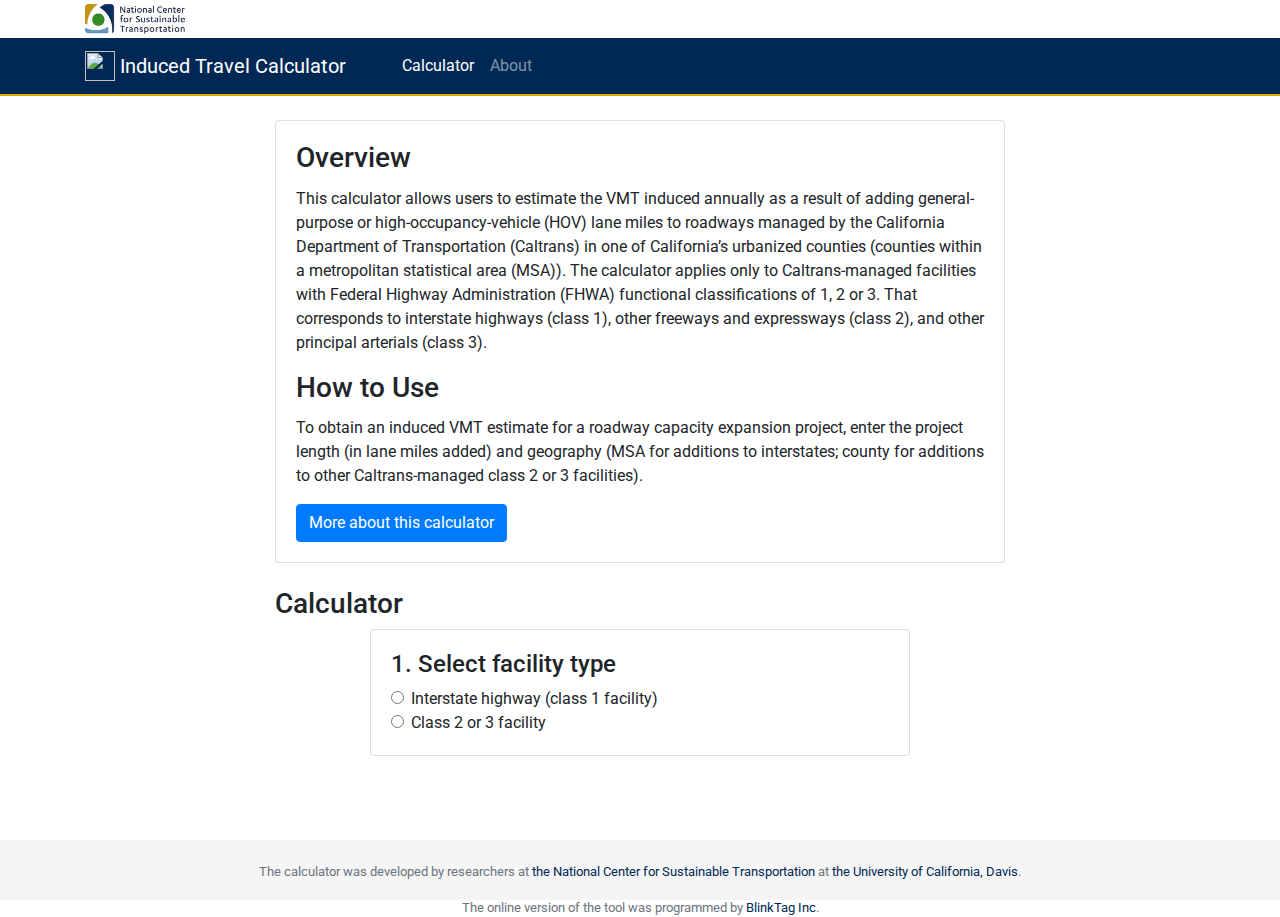
==== index.html @ fd03654e "Change absolute path from /induced-travel-calculator to /" ====
<!doctype html>
<html lang="en">

<head>
  <meta charset="utf-8">
  <meta name="viewport" content="width=device-width, initial-scale=1, shrink-to-fit=no">
  <link rel="canonical" href="https://travelcalculator.ncst.ucdavis.edu" />

  <!-- Global site tag (gtag.js) - Google Analytics -->
  <script async src="https://www.googletagmanager.com/gtag/js?id=UA-306190-23"></script>
  <script>
    window.dataLayer = window.dataLayer || [];
    function gtag(){dataLayer.push(arguments);}
    gtag('js', new Date());

    gtag('config', 'UA-306190-23');
  </script>


  <link rel="apple-touch-icon" sizes="180x180" href="/apple-touch-icon.png">
  <link rel="icon" type="image/png" sizes="32x32" href="/favicon-32x32.png">
  <link rel="icon" type="image/png" sizes="16x16" href="/favicon-16x16.png">
  <link rel="manifest" href="/site.webmanifest">
  <meta name="msapplication-TileColor" content="#da532c">
  <meta name="theme-color" content="#ffffff">

  <link href="https://fonts.googleapis.com/css?family=Roboto:400,400i,700" rel="stylesheet">
  <link rel="stylesheet" href="https://use.fontawesome.com/releases/v5.7.2/css/all.css" integrity="sha384-fnmOCqbTlWIlj8LyTjo7mOUStjsKC4pOpQbqyi7RrhN7udi9RwhKkMHpvLbHG9Sr" crossorigin="anonymous">
  <link href="https://stackpath.bootstrapcdn.com/bootstrap/4.3.1/css/bootstrap.min.css" rel="stylesheet" integrity="sha384-ggOyR0iXCbMQv3Xipma34MD+dH/1fQ784/j6cY/iJTQUOhcWr7x9JvoRxT2MZw1T" crossorigin="anonymous">
  <link rel="stylesheet" href="/css/style.css">

  <title>Induced Travel Calculator | Calculator</title>
</head>

<body>
  <div>
    <div class="container mt-1 mb-1">
      <a href="https://ncst.ucdavis.edu/">
        <img src="/images/ncst-logo.jpg" width="100" height="30" />
      </a>
    </div>
  </div>
  <nav class="navbar navbar-expand-md navbar-dark bg-blue">
    <div class="container">
      <a class="navbar-brand mr-md-5" href="https://ncst.ucdavis.edu">
        <img src="/images/logo.png" width="30" height="30" class="d-inline-block align-top" alt="">
        Induced Travel Calculator
      </a>
      <button class="navbar-toggler" type="button" data-toggle="collapse" data-target="#navbarText" aria-controls="navbarText" aria-expanded="false" aria-label="Toggle navigation">
        <span class="navbar-toggler-icon"></span>
      </button>
      <div class="collapse navbar-collapse" id="navbarText">
        <ul class="navbar-nav mr-auto">
          <li class="nav-item active">
            <a class="nav-link" href="/">Calculator <span class="sr-only">(current)</span></a>
          </li>
          <li class="nav-item">
            <a class="nav-link" href="/about.html">About</a>
          </li>
        </ul>
      </div>
    </div>
  </nav>
  <div class="container pb-5">
    <div class="row">
      <div class="col-md-8 offset-md-2 mt-4">
        <div class="card">
          <div class="card-body">
            <h3 class="card-title"><i class="fas fa-info-circle"></i> Overview</h3>
            <p class="card-text">This calculator allows users to estimate the VMT induced annually as a result of adding general-purpose or high-occupancy-vehicle (HOV) lane miles to roadways managed by the California Department of Transportation (Caltrans) in one of
                California’s urbanized counties (counties within a metropolitan statistical area (MSA)). The calculator applies only to Caltrans-managed facilities with Federal Highway Administration (FHWA) functional classifications of 1, 2 or 3. That corresponds to interstate highways (class 1), other freeways and expressways (class 2), and other principal arterials (class 3).</p>
            <h3 class="card-title"><i class="fas fa-question-circle"></i> How to Use</h3>
            <p class="card-text">To obtain an induced VMT estimate for a roadway capacity expansion project, enter the project length (in lane miles added) and geography (MSA for additions to interstates; county for additions to other Caltrans-managed class 2 or 3
              facilities).</p>
            <a href="/about.html" class="btn btn-primary">More about this calculator</a>
          </div>
        </div>
          
        
      </div>
    </div>
    <div class="row">
      <div class="col-md-8 offset-md-2 mt-4">
        <h3><i class="fas fa-calculator"></i> Calculator</h3>
      </div>
    </div>
    <div class="row">
      <div class="col-md-6 offset-md-3">
        <div class="card">
          <div class="card-body">
            <form id="vmtForm">
              <h4>1. Select facility type</h4>
              <div class="form-check">
                <input class="form-check-input" type="radio" id="facilityTypeClass1" name="facilityType" value="class1">
                <label class="form-check-label" for="facilityTypeClass1">
                  Interstate highway (class 1 facility)
                </label>
              </div>
              <div class="form-check">
                <input class="form-check-input" type="radio" id="facilityTypeClass2-3" name="facilityType" value="class2-3">
                <label class="form-check-label" for="facilityTypeClass2-3">
                  Class 2 or 3 facility
                </label>
              </div>
              <div class="form-group mt-4" style="display: none;">
                <label for="selectCounty">
                  <h4>2. Select county</h4>
                </label>
                <select class="form-control form-control-lg" id="selectCounty">
                  <option value="">Select County</option>
                  <option>Alameda</option>
                  <option>Butte</option>
                  <option>Contra Costa</option>
                  <option>El Dorado</option>
                  <option>Fresno</option>
                  <option>Imperial</option>
                  <option>Kern</option>
                  <option>Kings</option>
                  <option>Los Angeles</option>
                  <option>Madera</option>
                  <option>Marin</option>
                  <option>Merced</option>
                  <option>Monterey</option>
                  <option>Napa</option>
                  <option>Orange</option>
                  <option>Placer</option>
                  <option>Riverside</option>
                  <option>Sacramento</option>
                  <option>San Benito</option>
                  <option>San Bernardino</option>
                  <option>San Diego</option>
                  <option>San Francisco</option>
                  <option>San Joaquin </option>
                  <option>San Luis Obispo</option>
                  <option>San Mateo</option>
                  <option>Santa Barbara</option>
                  <option>Santa Clara</option>
                  <option>Santa Cruz</option>
                  <option>Shasta</option>
                  <option>Solano</option>
                  <option>Sonoma</option>
                  <option>Stanislaus</option>
                  <option>Sutter</option>
                  <option>Tulare</option>
                  <option>Ventura</option>
                  <option>Yolo</option>
                  <option>Yuba</option>
                </select>
              </div>
              <div class="form-group mt-4" style="display: none;">
                <label for="selectMSA">
                  <h4>2. Select MSA</h4>
                </label>
                <select class="form-control form-control-lg" id="selectMSA">
                  <option value="">Select MSA</option>
                  <option>Bakersfield</option>
                  <option>Chico</option>
                  <option>El Centro</option>
                  <option>Fresno</option>
                  <option>Hanford-Corcoran</option>
                  <option>Los Angeles-Long Beach-Anaheim</option>
                  <option>Madera</option>
                  <option>Merced</option>
                  <option>Modesto</option>
                  <option>Napa</option>
                  <option>Oxnard-Thousand Oaks-Ventura</option>
                  <option>Redding</option>
                  <option>Riverside-San Bernardino-Ontario</option>
                  <option>Sacramento-Roseville-Arden-Arcade</option>
                  <option>Salinas</option>
                  <option>San Diego-Carlsbad</option>
                  <option>San Francisco-Oakland-Hayward</option>
                  <option>San Jose-Sunnyvale-Santa Clara</option>
                  <option>San Luis Obispo-Paso Robles-Arroyo Grande</option>
                  <option>Santa Cruz-Watsonville</option>
                  <option>Santa Maria-Santa Barbara</option>
                  <option>Santa Rosa</option>
                  <option>Stockton-Lodi</option>
                  <option>Vallejo-Fairfield</option>
                  <option>Visalia-Porterville</option>
                  <option>Yuba City</option>
                </select>
              </div>
              <div class="form-group mt-4" style="display: none;">
                <label for="inputLaneMiles">
                  <h4>3. Input total lane miles added</h4>
                </label>
                <div class="input-group">
                  <input class="form-control form-control-lg" id="inputLaneMiles" style="max-width: 100px;" />
                  <div class="input-group-append">
                    <span class="input-group-text">miles</span>
                  </div>
                  <div class="invalid-feedback">
                    Please enter a valid number of lane miles
                  </div>
                </div>
                <button class="btn btn-blue mt-4 btn-block" type="submit">Calculate Induced Travel</button>
              </div>
            </form>
          </div>
        </div>
      </div>
    </div>
    <div class="row">
      <div class="col-md-8 offset-md-2">
        <div id="results" class="card mt-3" style="display: none;">
          <div class="card-header font-weight-bold bg-blue text-white">Results</div>
          <div class="card-body" id="resultsExist">
            <div class="results-main">
              <div id="resultsMain" class="results-main-text"></div>
              <small>(Vehicle Miles Travelled)</small>
            </div>
            <div class="results-text">
              <p><span class="result-value" id="geographyName"></span> currently has <span class="result-value" id="currentLaneMiles"></span> of <span id="facilityType"></span> on which <span class="result-value" id="currentVMT"></span> vehicle
                miles are travelled per year.</p>
              <p>A project adding <span class="result-value" id="newLaneMiles"></span> would induce an additional <span class="result-value" id="newVMT"></span> vehicle miles travelled per year.</p>
              <div id="msaNotes"></div>
              <p><small>This calculation is using an elasticity of <span class="result-value" id="elasticity"></span>.</small></p>
            </div>
            <a href="/about.html" class="btn btn-small btn-secondary">Read more about this calculator</a>
          </div>
          <div class="card-body" id="resultsNone">
            <div id="resultsNoneNapa">
            <p>We do not have enough baseline data for the Napa MSA to estimate induced VMT.</p>
            </div>
            <div id="resultsNoneOther">
              <p><span id="geographyNameNone"></span> does not have enough miles of interstate highway to use this calculator.</p>
            </div>
            <a href="/about.html" class="btn btn-small btn-blue">Read more about this calculator</a>
          </div>
        </div>
      </div>
    </div>
  </div>

  <footer class="footer">
    <div class="container">
      <p>The calculator was developed by researchers at <a href="https://ncst.ucdavis.edu/">the National Center for Sustainable Transportation</a> at <a href="https://www.ucdavis.edu/">the University of California, Davis</a>.</p>
      <p>The online version of the tool was programmed by <a href="https://blinktag.com">BlinkTag Inc</a>.</p>
    </div>
  </footer>

  <script src="https://cdn.jsdelivr.net/npm/lodash@4.17.11/lodash.min.js" integrity="sha256-7/yoZS3548fXSRXqc/xYzjsmuW3sFKzuvOCHd06Pmps=" crossorigin="anonymous"></script>
  <script src="https://unpkg.com/jquery@3.5.1/dist/jquery.js" crossorigin="anonymous"></script>
  <script src="https://unpkg.com/popper.js@1.16.1/dist/umd/popper.min.js" crossorigin="anonymous"></script>
  <script src="https://unpkg.com/bootstrap@4.6.0/dist/js/bootstrap.min.js " crossorigin="anonymous"></script>
  <script src="/js/main.js"></script>
</body>

</html>
---- css/style.css ----
body {
  font-family: 'Roboto', sans-serif;
}

.results-main {
  margin-bottom: 20px;
  text-align: center;
  background: #fbff4d;
  padding: 8px 0;
}

.results-main-text {
  font-weight: bold;
  color: #002855;
  font-size: 40px;
  line-height: 1;
}

.results-text {
  font-size: 20px;
}

.result-value {
  font-weight: bold;
  font-size: 24px;
  color: #002855;
  background: #fbff4d;
  padding: 0 4px;
}

.bg-blue {
  background-color: #002855;
  border-bottom: 2px solid #DAAA00;
}

.btn-blue {
  color: #fff;
  background-color: #002855;
  border-color: #002855;
}

.btn-blue:hover {
  color: #fff;
  background-color: #074183;
  border-color: #074183;
}

.navbar-brand {
  font-size: 1rem;
}

.footer {
  width: 100%;
  background-color: #f5f5f5;
  padding: 22px 0;
  font-size: 13px;
  color: #6c757d;
}

.footer a {
  color: #002855;
}


@media screen and (min-width: 768px) {
  .navbar-brand {
    font-size: 1.25rem;
  }
}

@media screen and (min-width: 992px) {
  /* Sticky footer styles */
  html {
    position: relative;
    min-height: 100%;
  }

  body {
    margin-bottom: 60px; /* Margin bottom by footer height */
  }

  .footer {
    position: absolute;
    bottom: 0;
    width: 100%;
    height: 60px;
    background-color: #f5f5f5;
    text-align: center;
  }
}
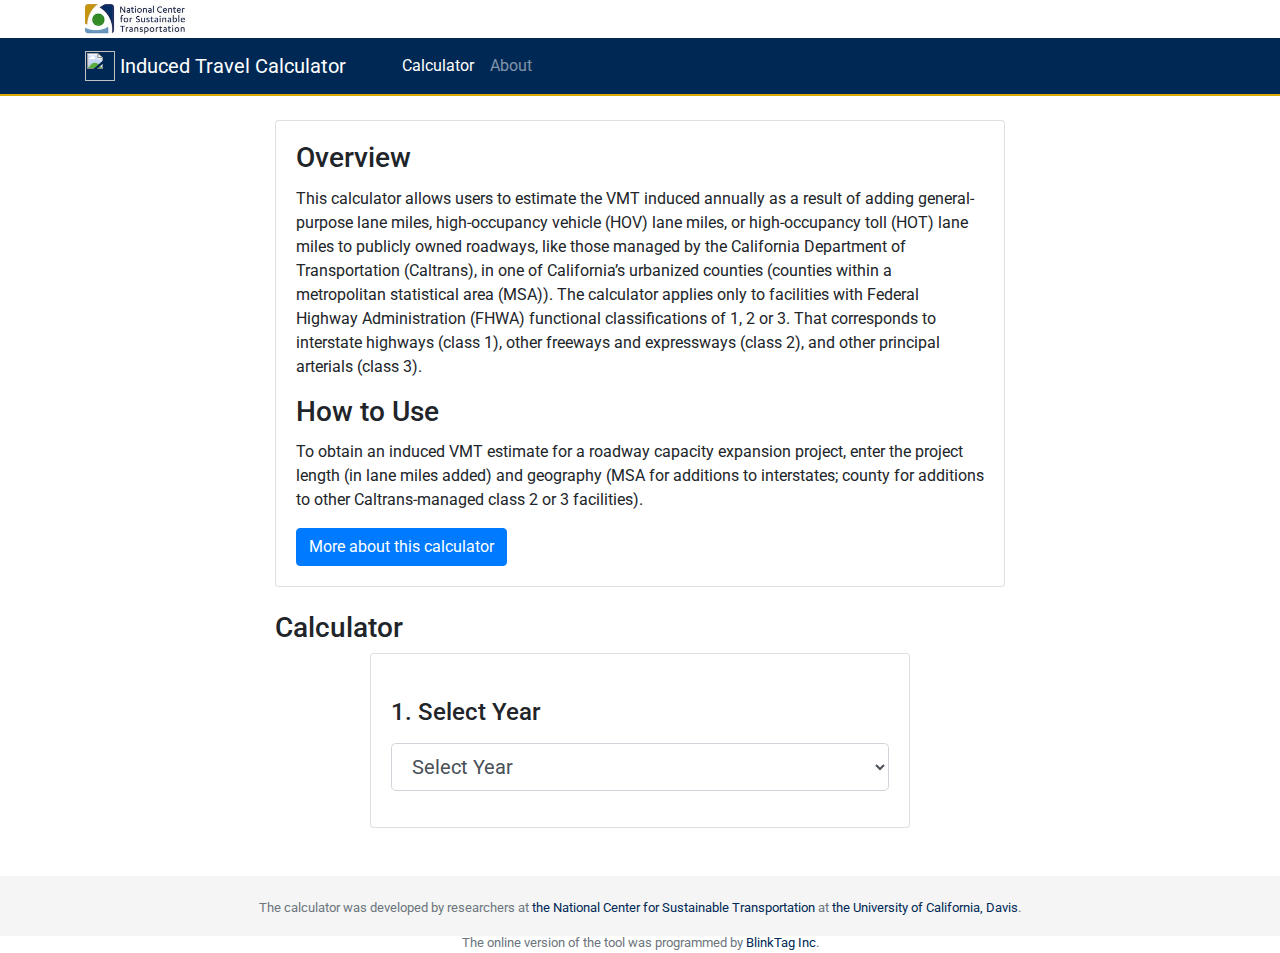
==== commit 1a29291d: "Year selector" ====
--- a/index.html
+++ b/index.html
@@ -42,7 +42,7 @@
   </div>
   <nav class="navbar navbar-expand-md navbar-dark bg-blue">
     <div class="container">
-      <a class="navbar-brand mr-md-5" href="https://ncst.ucdavis.edu">
+      <a class="navbar-brand mr-md-5" href="/">
         <img src="/images/logo.png" width="30" height="30" class="d-inline-block align-top" alt="">
         Induced Travel Calculator
       </a>
@@ -67,8 +67,8 @@
         <div class="card">
           <div class="card-body">
             <h3 class="card-title"><i class="fas fa-info-circle"></i> Overview</h3>
-            <p class="card-text">This calculator allows users to estimate the VMT induced annually as a result of adding general-purpose or high-occupancy-vehicle (HOV) lane miles to roadways managed by the California Department of Transportation (Caltrans) in one of
-                California’s urbanized counties (counties within a metropolitan statistical area (MSA)). The calculator applies only to Caltrans-managed facilities with Federal Highway Administration (FHWA) functional classifications of 1, 2 or 3. That corresponds to interstate highways (class 1), other freeways and expressways (class 2), and other principal arterials (class 3).</p>
+            <p class="card-text">This calculator allows users to estimate the VMT induced annually as a result of adding general-purpose lane miles, high-occupancy vehicle (HOV) lane miles, or high-occupancy toll (HOT) lane miles to publicly owned roadways, like those managed by the California Department of Transportation (Caltrans), in one of
+                California’s urbanized counties (counties within a metropolitan statistical area (MSA)). The calculator applies only to facilities with Federal Highway Administration (FHWA) functional classifications of 1, 2 or 3. That corresponds to interstate highways (class 1), other freeways and expressways (class 2), and other principal arterials (class 3).</p>
             <h3 class="card-title"><i class="fas fa-question-circle"></i> How to Use</h3>
             <p class="card-text">To obtain an induced VMT estimate for a roadway capacity expansion project, enter the project length (in lane miles added) and geography (MSA for additions to interstates; county for additions to other Caltrans-managed class 2 or 3
               facilities).</p>
@@ -89,22 +89,36 @@
         <div class="card">
           <div class="card-body">
             <form id="vmtForm">
-              <h4>1. Select facility type</h4>
-              <div class="form-check">
-                <input class="form-check-input" type="radio" id="facilityTypeClass1" name="facilityType" value="class1">
-                <label class="form-check-label" for="facilityTypeClass1">
-                  Interstate highway (class 1 facility)
-                </label>
-              </div>
-              <div class="form-check">
-                <input class="form-check-input" type="radio" id="facilityTypeClass2-3" name="facilityType" value="class2-3">
-                <label class="form-check-label" for="facilityTypeClass2-3">
-                  Class 2 or 3 facility
-                </label>
+              <div class="form-group mt-4">
+                <label for="selectYear">
+                  <h4>1. Select Year</h4>
+                </label>
+                <select class="form-control form-control-lg" id="selectYear">
+                  <option value="">Select Year</option>
+                  <option>2019</option>
+                  <option>2018</option>
+                  <option>2017</option>
+                  <option>2016</option>
+                </select>
+              </div>
+              <div class="form-group mt-4" style="display: none;">
+                <h4>2. Select facility type</h4>
+                <div class="form-check">
+                  <input class="form-check-input" type="radio" id="facilityTypeClass1" name="facilityType" value="class1">
+                  <label class="form-check-label" for="facilityTypeClass1">
+                    Interstate highway (class 1 facility)
+                  </label>
+                </div>
+                <div class="form-check">
+                  <input class="form-check-input" type="radio" id="facilityTypeClass2-3" name="facilityType" value="class2-3">
+                  <label class="form-check-label" for="facilityTypeClass2-3">
+                    Class 2 or 3 facility
+                  </label>
+                </div>
               </div>
               <div class="form-group mt-4" style="display: none;">
                 <label for="selectCounty">
-                  <h4>2. Select county</h4>
+                  <h4>3. Select county</h4>
                 </label>
                 <select class="form-control form-control-lg" id="selectCounty">
                   <option value="">Select County</option>
@@ -149,7 +163,7 @@
               </div>
               <div class="form-group mt-4" style="display: none;">
                 <label for="selectMSA">
-                  <h4>2. Select MSA</h4>
+                  <h4>3. Select MSA</h4>
                 </label>
                 <select class="form-control form-control-lg" id="selectMSA">
                   <option value="">Select MSA</option>
@@ -183,7 +197,7 @@
               </div>
               <div class="form-group mt-4" style="display: none;">
                 <label for="inputLaneMiles">
-                  <h4>3. Input total lane miles added</h4>
+                  <h4>4. Input total lane miles added</h4>
                 </label>
                 <div class="input-group">
                   <input class="form-control form-control-lg" id="inputLaneMiles" style="max-width: 100px;" />
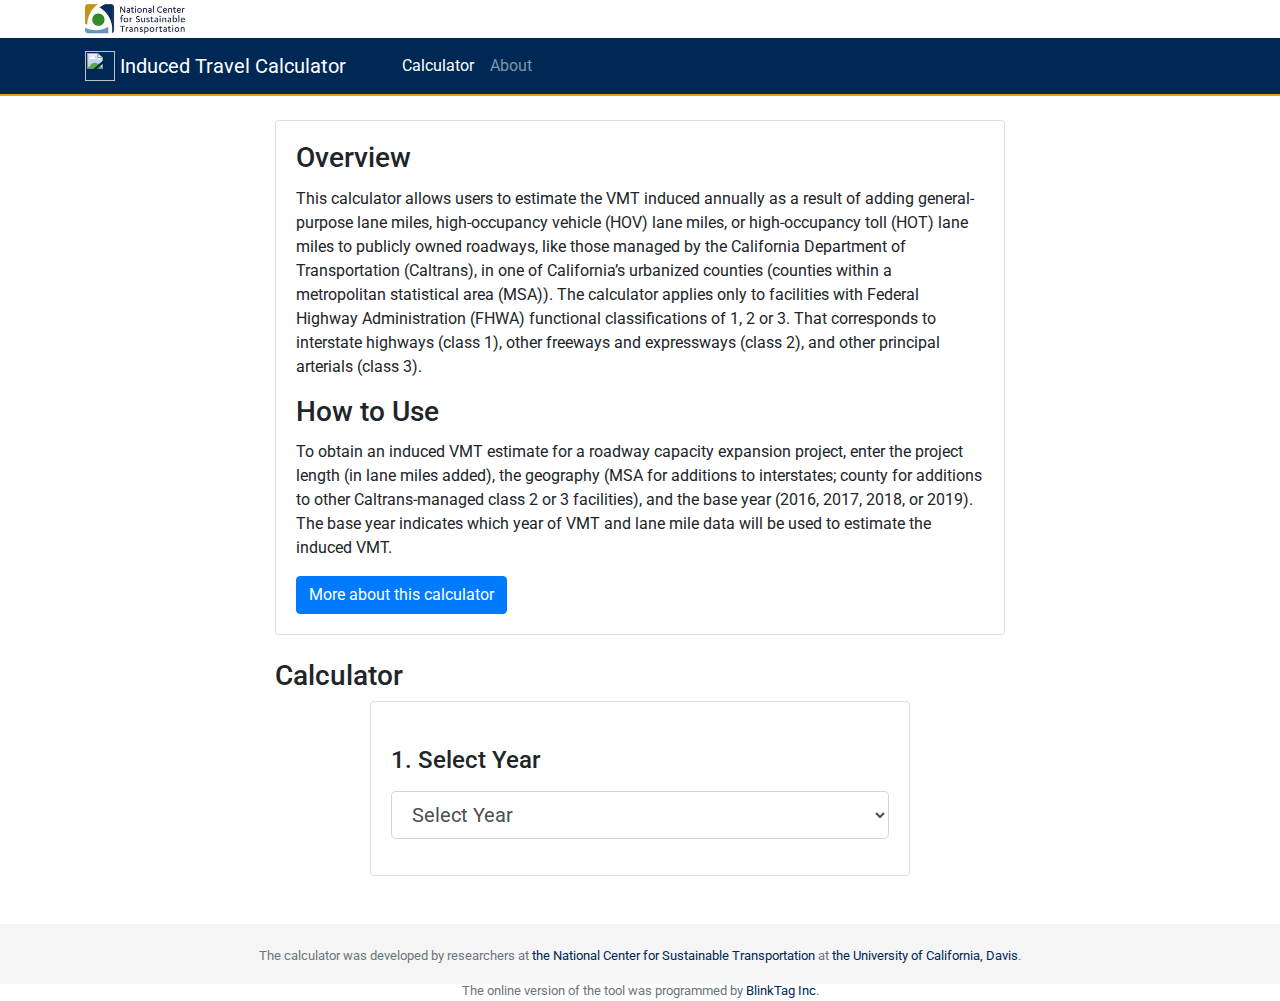
==== commit 4f8e4d68: "Updates to wording and downloadable data." ====
--- a/index.html
+++ b/index.html
@@ -67,11 +67,9 @@
         <div class="card">
           <div class="card-body">
             <h3 class="card-title"><i class="fas fa-info-circle"></i> Overview</h3>
-            <p class="card-text">This calculator allows users to estimate the VMT induced annually as a result of adding general-purpose lane miles, high-occupancy vehicle (HOV) lane miles, or high-occupancy toll (HOT) lane miles to publicly owned roadways, like those managed by the California Department of Transportation (Caltrans), in one of
-                California’s urbanized counties (counties within a metropolitan statistical area (MSA)). The calculator applies only to facilities with Federal Highway Administration (FHWA) functional classifications of 1, 2 or 3. That corresponds to interstate highways (class 1), other freeways and expressways (class 2), and other principal arterials (class 3).</p>
+            <p class="card-text">This calculator allows users to estimate the VMT induced annually as a result of adding general-purpose lane miles, high-occupancy vehicle (HOV) lane miles, or high-occupancy toll (HOT) lane miles to publicly owned roadways, like those managed by the California Department of Transportation (Caltrans), in one of California’s urbanized counties (counties within a metropolitan statistical area (MSA)). The calculator applies only to facilities with Federal Highway Administration (FHWA) functional classifications of 1, 2 or 3. That corresponds to interstate highways (class 1), other freeways and expressways (class 2), and other principal arterials (class 3).</p>
             <h3 class="card-title"><i class="fas fa-question-circle"></i> How to Use</h3>
-            <p class="card-text">To obtain an induced VMT estimate for a roadway capacity expansion project, enter the project length (in lane miles added) and geography (MSA for additions to interstates; county for additions to other Caltrans-managed class 2 or 3
-              facilities).</p>
+            <p class="card-text">To obtain an induced VMT estimate for a roadway capacity expansion project, enter the project length (in lane miles added), the geography (MSA for additions to interstates; county for additions to other Caltrans-managed class 2 or 3 facilities), and the base year (2016, 2017, 2018, or 2019). The base year indicates which year of VMT and lane mile data will be used to estimate the induced VMT.</p>
             <a href="/about.html" class="btn btn-primary">More about this calculator</a>
           </div>
         </div>
@@ -225,7 +223,7 @@
               <small>(Vehicle Miles Travelled)</small>
             </div>
             <div class="results-text">
-              <p><span class="result-value" id="geographyName"></span> currently has <span class="result-value" id="currentLaneMiles"></span> of <span id="facilityType"></span> on which <span class="result-value" id="currentVMT"></span> vehicle
+              <p>In <span class="result-value" id="yearName"></span>, <span class="result-value" id="geographyName"></span> had <span class="result-value" id="currentLaneMiles"></span> of <span id="facilityType"></span> on which <span class="result-value" id="currentVMT"></span> vehicle
                 miles are travelled per year.</p>
               <p>A project adding <span class="result-value" id="newLaneMiles"></span> would induce an additional <span class="result-value" id="newVMT"></span> vehicle miles travelled per year.</p>
               <div id="msaNotes"></div>
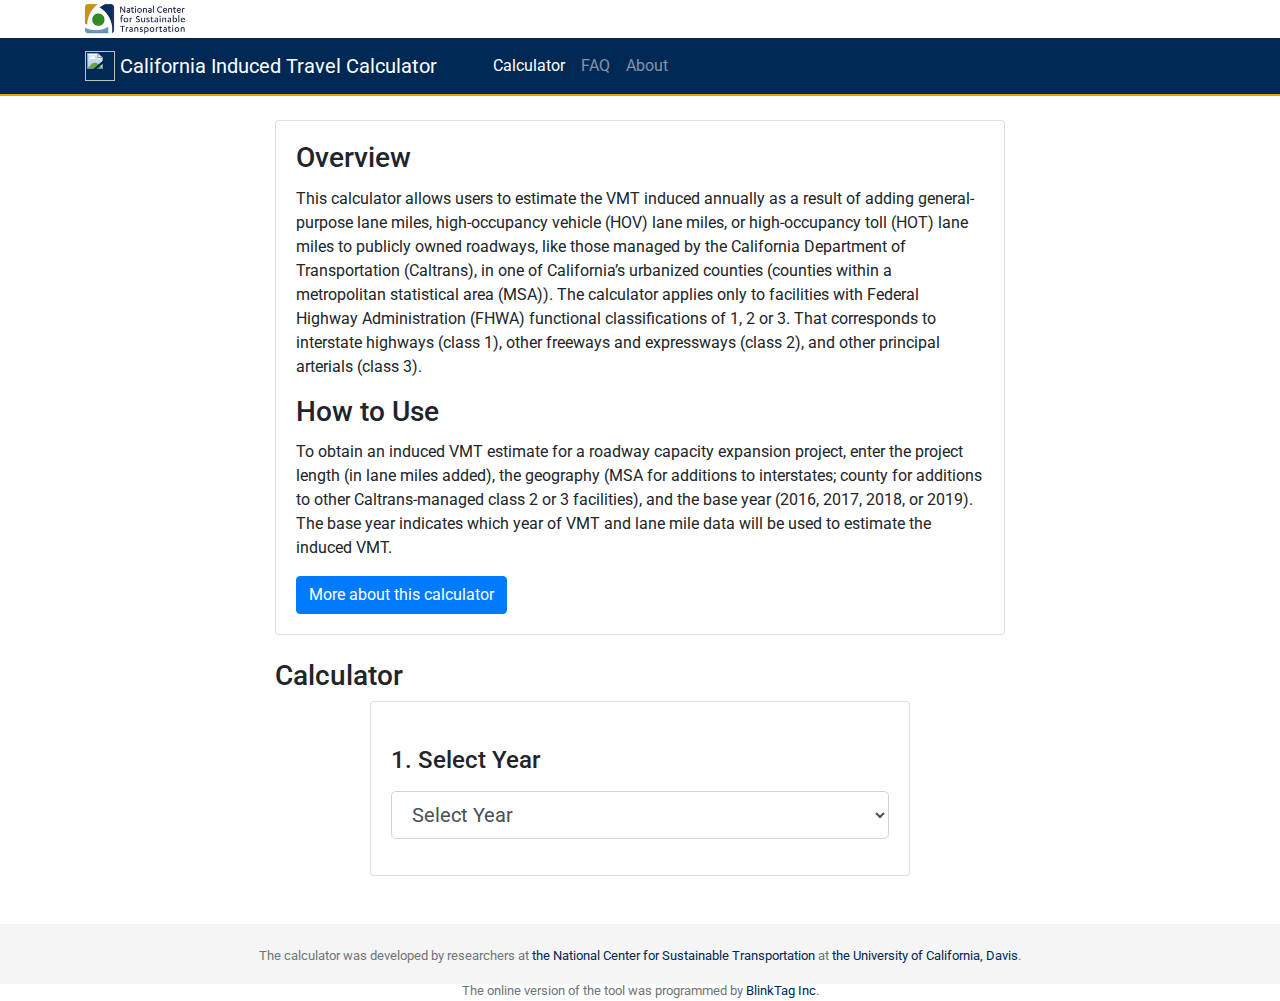
==== commit b844ebcc: "FAQ page" ====
--- a/index.html
+++ b/index.html
@@ -29,7 +29,7 @@
   <link href="https://stackpath.bootstrapcdn.com/bootstrap/4.3.1/css/bootstrap.min.css" rel="stylesheet" integrity="sha384-ggOyR0iXCbMQv3Xipma34MD+dH/1fQ784/j6cY/iJTQUOhcWr7x9JvoRxT2MZw1T" crossorigin="anonymous">
   <link rel="stylesheet" href="/css/style.css">
 
-  <title>Induced Travel Calculator | Calculator</title>
+  <title>California Induced Travel Calculator</title>
 </head>
 
 <body>
@@ -44,7 +44,7 @@
     <div class="container">
       <a class="navbar-brand mr-md-5" href="/">
         <img src="/images/logo.png" width="30" height="30" class="d-inline-block align-top" alt="">
-        Induced Travel Calculator
+        California Induced Travel Calculator
       </a>
       <button class="navbar-toggler" type="button" data-toggle="collapse" data-target="#navbarText" aria-controls="navbarText" aria-expanded="false" aria-label="Toggle navigation">
         <span class="navbar-toggler-icon"></span>
@@ -53,6 +53,9 @@
         <ul class="navbar-nav mr-auto">
           <li class="nav-item active">
             <a class="nav-link" href="/">Calculator <span class="sr-only">(current)</span></a>
+          </li>
+          <li class="nav-item">
+            <a class="nav-link" href="/faq.html">FAQ</a>
           </li>
           <li class="nav-item">
             <a class="nav-link" href="/about.html">About</a>
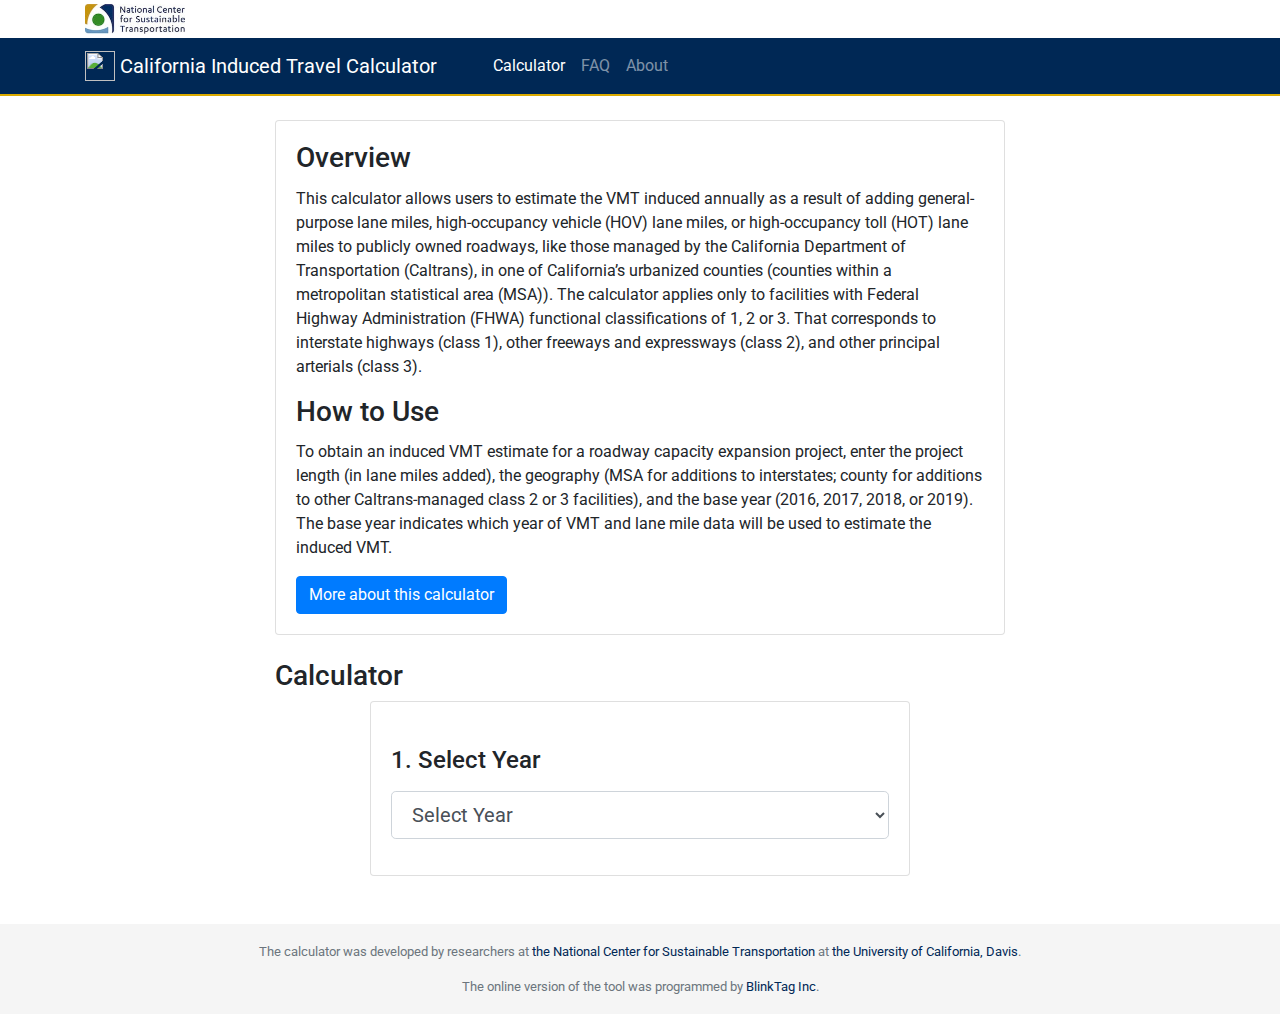
==== commit c373c908: "Update index.html" ====
--- a/index.html
+++ b/index.html
@@ -7,15 +7,14 @@
   <link rel="canonical" href="https://travelcalculator.ncst.ucdavis.edu" />
 
   <!-- Global site tag (gtag.js) - Google Analytics -->
-  <script async src="https://www.googletagmanager.com/gtag/js?id=UA-306190-23"></script>
+  <script async src="https://www.googletagmanager.com/gtag/js?id=G-GDJ5GS6912"></script>
   <script>
     window.dataLayer = window.dataLayer || [];
     function gtag(){dataLayer.push(arguments);}
     gtag('js', new Date());
 
-    gtag('config', 'UA-306190-23');
+    gtag('config', 'G-GDJ5GS6912');
   </script>
-
 
   <link rel="apple-touch-icon" sizes="180x180" href="/apple-touch-icon.png">
   <link rel="icon" type="image/png" sizes="32x32" href="/favicon-32x32.png">
@@ -29,13 +28,13 @@
   <link href="https://stackpath.bootstrapcdn.com/bootstrap/4.3.1/css/bootstrap.min.css" rel="stylesheet" integrity="sha384-ggOyR0iXCbMQv3Xipma34MD+dH/1fQ784/j6cY/iJTQUOhcWr7x9JvoRxT2MZw1T" crossorigin="anonymous">
   <link rel="stylesheet" href="/css/style.css">
 
-  <title>California Induced Travel Calculator</title>
+  <title>New Jersey Induced Travel Calculator</title>
 </head>
 
 <body>
   <div>
     <div class="container mt-1 mb-1">
-      <a href="https://ncst.ucdavis.edu/">
+      <a href="https://vtc.rutgers.edu/">
         <img src="/images/ncst-logo.jpg" width="100" height="30" />
       </a>
     </div>
@@ -228,7 +227,7 @@
             <div class="results-text">
               <p>In <span class="result-value" id="yearName"></span>, <span class="result-value" id="geographyName"></span> had <span class="result-value" id="currentLaneMiles"></span> of <span id="facilityType"></span> on which <span class="result-value" id="currentVMT"></span> vehicle
                 miles are travelled per year.</p>
-              <p>A project adding <span class="result-value" id="newLaneMiles"></span> would induce an additional <span class="result-value" id="newVMT"></span> vehicle miles travelled per year.</p>
+              <p>A project adding <span class="result-value" id="newLaneMiles"></span> would induce an additional <span class="result-value" id="newVMT"></span> vehicle miles travelled per year on average with a rough 95% confidence interval of <span class="result-value" id="newVMTConfidence"></span> (+/-20%).</p>
               <div id="msaNotes"></div>
               <p><small>This calculation is using an elasticity of <span class="result-value" id="elasticity"></span>.</small></p>
             </div>
--- a/css/style.css
+++ b/css/style.css
@@ -52,13 +52,22 @@
 .footer {
   width: 100%;
   background-color: #f5f5f5;
-  padding: 22px 0;
+  padding: 18px 0;
   font-size: 13px;
   color: #6c757d;
 }
 
 .footer a {
   color: #002855;
+}
+
+.question {
+  font-weight: bold;
+  padding-bottom: 5px;
+}
+
+.answer {
+  padding-bottom: 20px;
 }
 
 
@@ -76,14 +85,14 @@
   }
 
   body {
-    margin-bottom: 60px; /* Margin bottom by footer height */
+    margin-bottom: 90px; /* Margin bottom by footer height */
   }
 
   .footer {
     position: absolute;
     bottom: 0;
     width: 100%;
-    height: 60px;
+    height: 90px;
     background-color: #f5f5f5;
     text-align: center;
   }
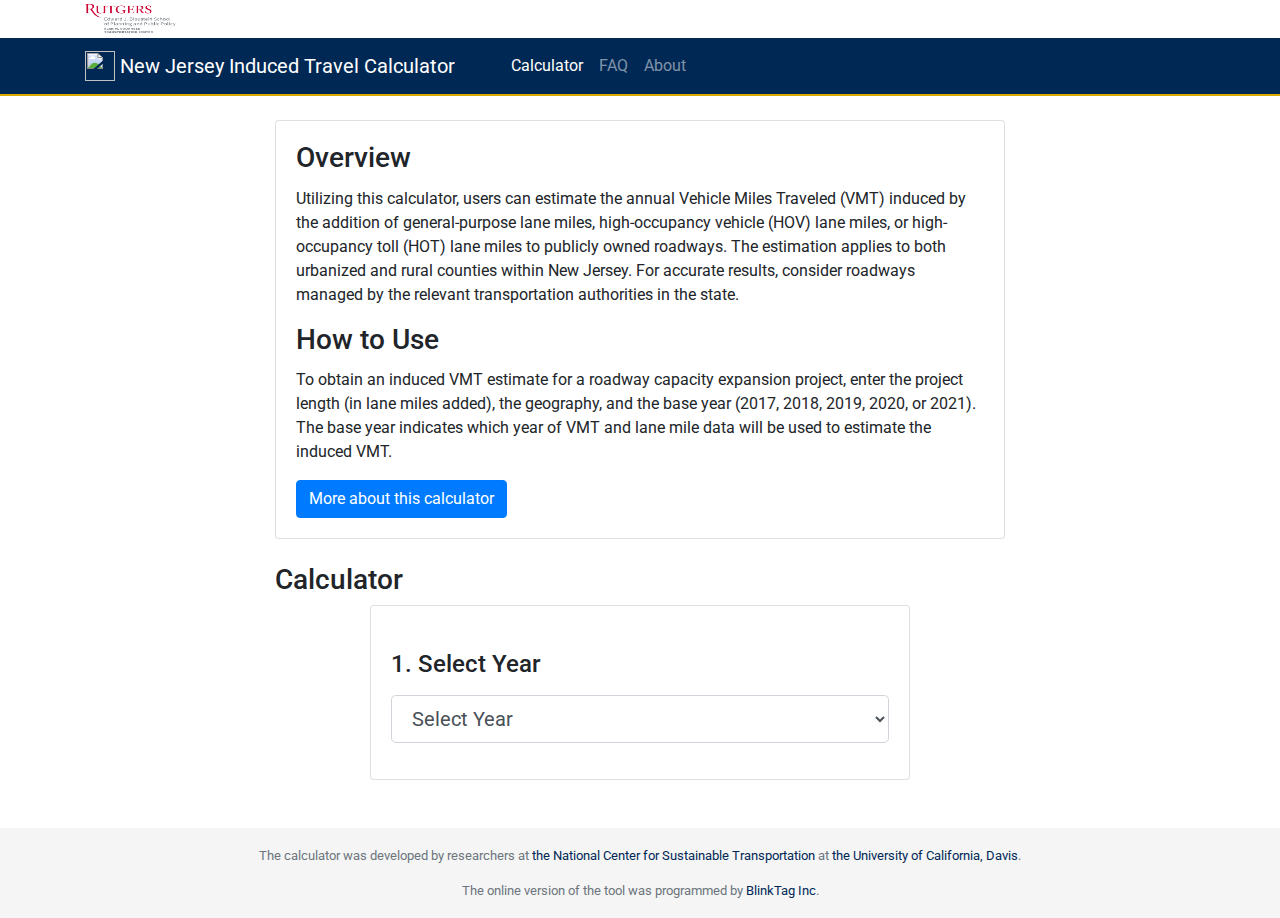
==== commit 22220ae5: "Update index.html" ====
--- a/index.html
+++ b/index.html
@@ -35,7 +35,9 @@
   <div>
     <div class="container mt-1 mb-1">
       <a href="https://vtc.rutgers.edu/">
-        <img src="/images/ncst-logo.jpg" width="100" height="30" />
+        <img src="/images
+/EJBSPPPAMVTC1_RED_GRAY.png
+" width="100" height="30" />
       </a>
     </div>
   </div>
@@ -43,7 +45,7 @@
     <div class="container">
       <a class="navbar-brand mr-md-5" href="/">
         <img src="/images/logo.png" width="30" height="30" class="d-inline-block align-top" alt="">
-        California Induced Travel Calculator
+        New Jersey Induced Travel Calculator
       </a>
       <button class="navbar-toggler" type="button" data-toggle="collapse" data-target="#navbarText" aria-controls="navbarText" aria-expanded="false" aria-label="Toggle navigation">
         <span class="navbar-toggler-icon"></span>
@@ -69,9 +71,9 @@
         <div class="card">
           <div class="card-body">
             <h3 class="card-title"><i class="fas fa-info-circle"></i> Overview</h3>
-            <p class="card-text">This calculator allows users to estimate the VMT induced annually as a result of adding general-purpose lane miles, high-occupancy vehicle (HOV) lane miles, or high-occupancy toll (HOT) lane miles to publicly owned roadways, like those managed by the California Department of Transportation (Caltrans), in one of California’s urbanized counties (counties within a metropolitan statistical area (MSA)). The calculator applies only to facilities with Federal Highway Administration (FHWA) functional classifications of 1, 2 or 3. That corresponds to interstate highways (class 1), other freeways and expressways (class 2), and other principal arterials (class 3).</p>
+            <p class="card-text">Utilizing this calculator, users can estimate the annual Vehicle Miles Traveled (VMT) induced by the addition of general-purpose lane miles, high-occupancy vehicle (HOV) lane miles, or high-occupancy toll (HOT) lane miles to publicly owned roadways. The estimation applies to both urbanized and rural counties within New Jersey. For accurate results, consider roadways managed by the relevant transportation authorities in the state.</p>
             <h3 class="card-title"><i class="fas fa-question-circle"></i> How to Use</h3>
-            <p class="card-text">To obtain an induced VMT estimate for a roadway capacity expansion project, enter the project length (in lane miles added), the geography (MSA for additions to interstates; county for additions to other Caltrans-managed class 2 or 3 facilities), and the base year (2016, 2017, 2018, or 2019). The base year indicates which year of VMT and lane mile data will be used to estimate the induced VMT.</p>
+            <p class="card-text">To obtain an induced VMT estimate for a roadway capacity expansion project, enter the project length (in lane miles added), the geography, and the base year (2017, 2018, 2019, 2020, or 2021). The base year indicates which year of VMT and lane mile data will be used to estimate the induced VMT.</p>
             <a href="/about.html" class="btn btn-primary">More about this calculator</a>
           </div>
         </div>
@@ -95,10 +97,11 @@
                 </label>
                 <select class="form-control form-control-lg" id="selectYear">
                   <option value="">Select Year</option>
+                  <option>2021</option>
+                  <option>2020</option>
                   <option>2019</option>
                   <option>2018</option>
                   <option>2017</option>
-                  <option>2016</option>
                 </select>
               </div>
               <div class="form-group mt-4" style="display: none;">
